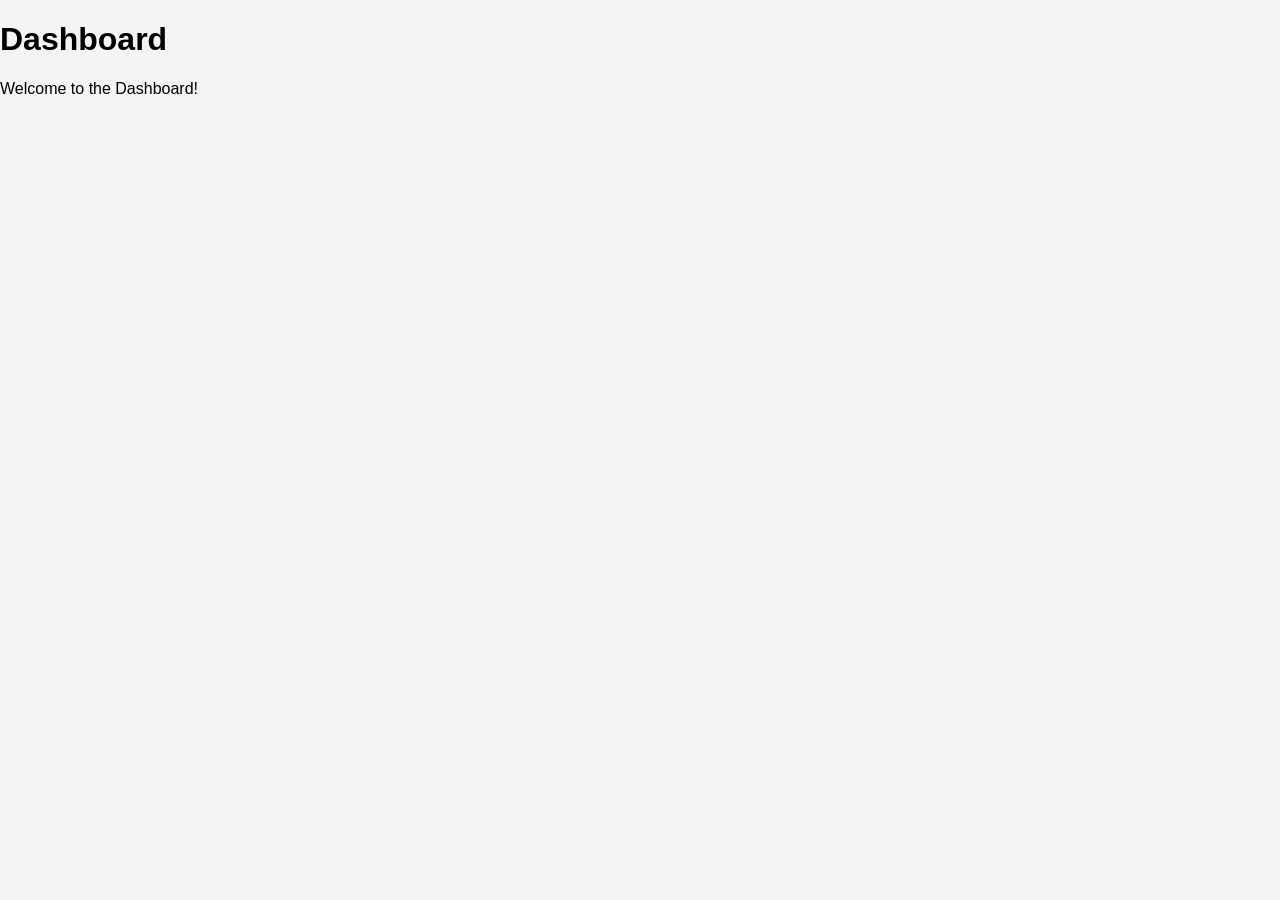
==== frontend/dashboard.html @ 293ecdfc "Deploy generated project" ====
<!-- dashboard.html -->
<!DOCTYPE html>
<html lang="en">
<head>
    <meta charset="UTF-8">
    <meta name="viewport" content="width=device-width, initial-scale=1.0">
    <title>Dashboard</title>
    <link rel="stylesheet" href="css/style.css">
</head>
<body>
    <h1>Dashboard</h1>
    <p>Welcome to the Dashboard!</p>
    <script src="js/script.js"></script>
</body>
</html>
---- frontend/css/style.css ----
body {
    font-family: Arial, sans-serif;
    margin: 0;
    padding: 0;
    background-color: #f4f4f4;
}

nav {
    background-color: #333;
    color: white;
    padding: 10px;
}

nav ul {
    list-style-type: none;
    padding: 0;
}

nav ul li {
    display: inline;
    margin-right: 10px;
}

nav ul li a {
    color: white;
    text-decoration: none;
}

nav ul li a:hover {
    text-decoration: underline;
}

main {
    padding: 20px;
    background-color: white;
    margin-top: 20px;
}
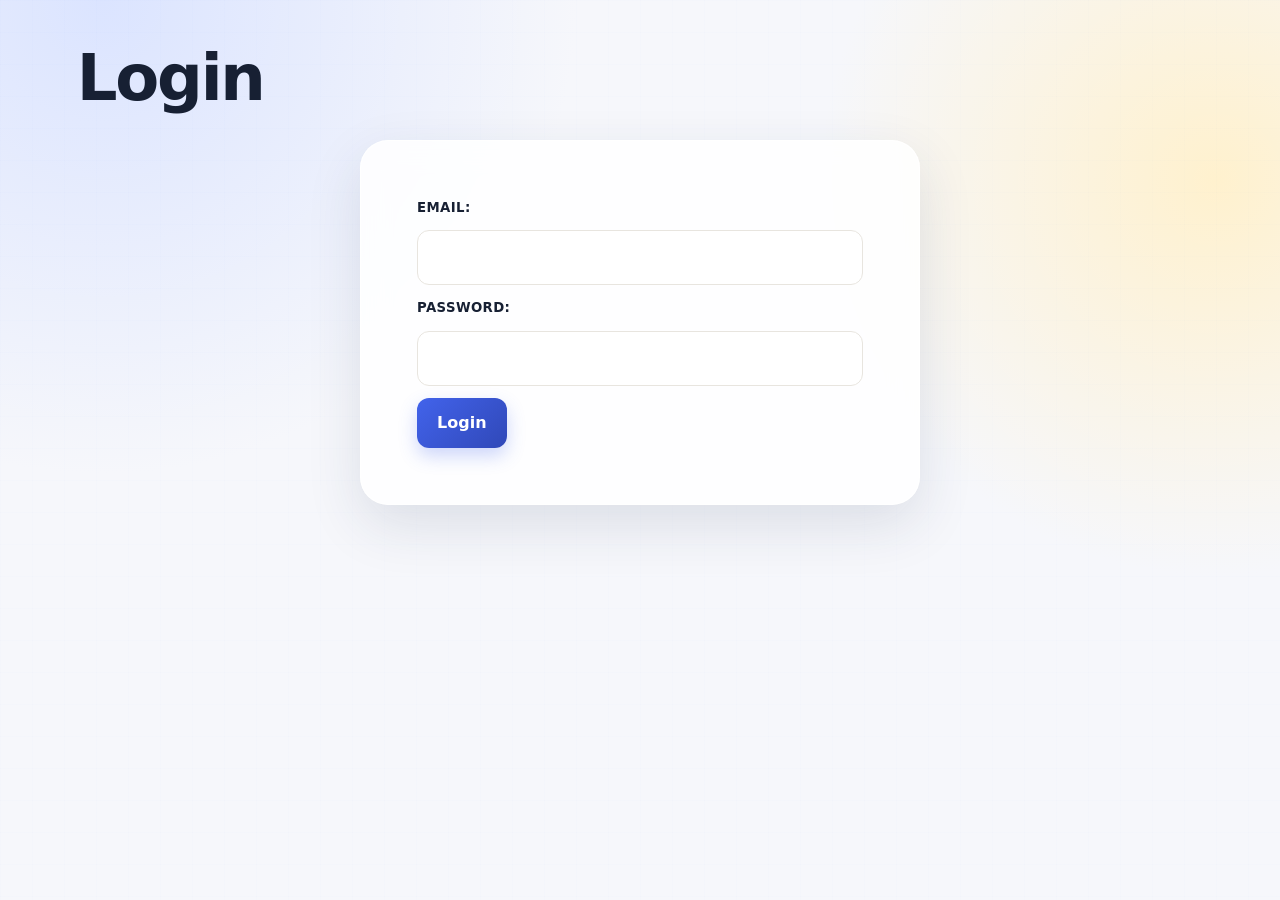
==== commit a76ba571: "Deploy generated project" ====
--- a/frontend/dashboard.html
+++ b/frontend/dashboard.html
@@ -1,15 +1,37 @@
-<!-- dashboard.html -->
-<!DOCTYPE html>
+<!doctype html>
 <html lang="en">
 <head>
-    <meta charset="UTF-8">
-    <meta name="viewport" content="width=device-width, initial-scale=1.0">
-    <title>Dashboard</title>
+    <meta charset="utf-8">
+    <meta name="viewport" content="width=device-width, initial-scale=1">
+    <title>Library dashboard</title>
     <link rel="stylesheet" href="css/style.css">
 </head>
-<body>
-    <h1>Dashboard</h1>
-    <p>Welcome to the Dashboard!</p>
+<body class="dashboard-page">
+    <nav class="app-nav">
+        <a class="brand" href="dashboard.html">LIBRARY<span>OS</span></a>
+        <ul>
+            <li><a class="active" href="dashboard.html">Dashboard</a></li>
+            <li><a href="book-search.html">Browse books</a></li>
+            <li><a href="issued-books.html">My loans</a></li>
+            <li><button class="link-button" id="logout-button" type="button">Log out</button></li>
+        </ul>
+    </nav>
+    <main class="dashboard-shell">
+        <header class="dashboard-header">
+            <div><p class="eyebrow">LIBRARY OVERVIEW</p><h1>Good to see you, <span id="user-name">reader</span>.</h1><p>Find your next book, keep track of loans, and stay ahead of due dates.</p></div>
+            <a class="button-link" href="book-search.html">Browse catalog <span aria-hidden="true">&gt;</span></a>
+        </header>
+        <section class="stat-grid" aria-label="Library summary">
+            <article class="stat-card"><span class="stat-icon blue">B</span><div><p>Books in catalog</p><strong id="total-books">-</strong></div></article>
+            <article class="stat-card"><span class="stat-icon green">+</span><div><p>Available copies</p><strong id="available-copies">-</strong></div></article>
+            <article class="stat-card"><span class="stat-icon amber">L</span><div><p>Books on loan</p><strong id="active-loans">-</strong></div></article>
+            <article class="stat-card"><span class="stat-icon rose">!</span><div><p>Due soon</p><strong id="due-soon">-</strong></div></article>
+        </section>
+        <section class="dashboard-columns">
+            <article class="panel"><div class="panel-heading"><div><p class="eyebrow">CATALOG</p><h2>Recently added books</h2></div><a href="book-search.html">View all</a></div><div id="recent-books" class="book-list"><p class="loading">Loading catalog...</p></div></article>
+            <article class="panel"><div class="panel-heading"><div><p class="eyebrow">YOUR LIBRARY</p><h2>Current loans</h2></div><a href="issued-books.html">View all</a></div><div id="current-loans" class="loan-list"><p class="loading">Loading loans...</p></div></article>
+        </section>
+    </main>
     <script src="js/script.js"></script>
 </body>
 </html>
--- a/frontend/css/style.css
+++ b/frontend/css/style.css
@@ -1,37 +1,111 @@
+:root {
+    --ink: #172033;
+    --muted: #697386;
+    --paper: #fffdf9;
+    --surface: rgba(255, 255, 255, .86);
+    --line: #e8e5df;
+    --brand: #4263eb;
+    --brand-dark: #3048b8;
+    --accent: #f59f00;
+    --success: #2f9e44;
+    --shadow: 0 20px 55px rgba(37, 48, 82, .12);
+}
+
+* { box-sizing: border-box; }
+
 body {
-    font-family: Arial, sans-serif;
+    min-height: 100vh;
     margin: 0;
-    padding: 0;
-    background-color: #f4f4f4;
+    padding: 42px 6vw 72px;
+    color: var(--ink);
+    background: radial-gradient(circle at 8% 0%, #dbe4ff 0, transparent 32%),
+                radial-gradient(circle at 95% 20%, #fff1ce 0, transparent 28%),
+                #f6f7fb;
+    font-family: Inter, ui-sans-serif, system-ui, -apple-system, BlinkMacSystemFont, "Segoe UI", sans-serif;
+    line-height: 1.6;
+}
+
+body::before {
+    position: fixed;
+    z-index: -1;
+    inset: 0;
+    opacity: .26;
+    pointer-events: none;
+    content: "";
+    background-image: linear-gradient(rgba(66, 99, 235, .04) 1px, transparent 1px), linear-gradient(90deg, rgba(66, 99, 235, .04) 1px, transparent 1px);
+    background-size: 32px 32px;
+}
+
+h1, h2, h3 { margin-top: 0; letter-spacing: -.035em; line-height: 1.15; }
+h1 { max-width: 760px; margin-bottom: 24px; color: var(--ink); font-size: clamp(2.25rem, 5vw, 4.5rem); }
+h2 { font-size: 1.65rem; }
+h3 { margin-bottom: 8px; font-size: 1.15rem; }
+p { color: var(--muted); }
+
+nav, main, form, #issued-list, #results, body > form, body > #issued-list {
+    width: min(100%, 980px);
+    margin-right: auto;
+    margin-left: auto;
 }
 
 nav {
-    background-color: #333;
-    color: white;
-    padding: 10px;
+    display: flex;
+    align-items: center;
+    justify-content: space-between;
+    gap: 20px;
+    margin-bottom: 38px;
+    padding: 14px 20px;
+    border: 1px solid rgba(255, 255, 255, .65);
+    border-radius: 18px;
+    background: rgba(255, 255, 255, .72);
+    box-shadow: 0 8px 28px rgba(37, 48, 82, .08);
+    backdrop-filter: blur(14px);
 }
 
-nav ul {
-    list-style-type: none;
-    padding: 0;
+nav::before { color: var(--brand); content: "✦  LIBRARY"; font-size: .78rem; font-weight: 800; letter-spacing: .14em; }
+nav ul { display: flex; flex-wrap: wrap; justify-content: flex-end; gap: 8px; margin: 0; padding: 0; list-style: none; }
+nav li { display: block; }
+nav a { display: block; padding: 8px 12px; border-radius: 10px; color: var(--muted); font-size: .9rem; font-weight: 700; text-decoration: none; transition: .2s ease; }
+nav a:hover { color: var(--brand); background: #edf1ff; transform: translateY(-1px); }
+
+main, body > form, body > #issued-list, body > #results {
+    padding: clamp(24px, 5vw, 56px);
+    border: 1px solid rgba(255, 255, 255, .85);
+    border-radius: 28px;
+    background: var(--surface);
+    box-shadow: var(--shadow);
+    backdrop-filter: blur(14px);
 }
 
-nav ul li {
-    display: inline;
-    margin-right: 10px;
+main { min-height: 360px; }
+main > p { max-width: 600px; font-size: 1.1rem; }
+
+form { display: grid; gap: 12px; max-width: 560px; margin-top: 24px; }
+label { color: var(--ink); font-size: .83rem; font-weight: 800; letter-spacing: .03em; text-transform: uppercase; }
+input, select { width: 100%; padding: 14px 16px; border: 1px solid var(--line); border-radius: 12px; outline: none; color: var(--ink); background: #fff; font: inherit; transition: .2s ease; }
+input:focus, select:focus { border-color: var(--brand); box-shadow: 0 0 0 4px rgba(66, 99, 235, .13); }
+button { width: fit-content; padding: 12px 20px; border: 0; border-radius: 12px; color: #fff; background: linear-gradient(135deg, var(--brand), var(--brand-dark)); box-shadow: 0 8px 18px rgba(66, 99, 235, .26); cursor: pointer; font: inherit; font-weight: 800; transition: .2s ease; }
+button:hover { box-shadow: 0 12px 24px rgba(66, 99, 235, .32); transform: translateY(-2px); }
+button:active { transform: translateY(0); }
+
+.app-nav { width: min(100%, 1180px); margin-bottom: 42px; }
+.brand { color: var(--ink); font-size: .9rem; font-weight: 900; letter-spacing: .14em; text-decoration: none; }.brand span { color: var(--brand); }
+.app-nav .active { color: var(--brand); background: #edf1ff; }.link-button { padding: 8px 12px; color: var(--muted); background: transparent; box-shadow: none; font-size: .9rem; }.link-button:hover { color: var(--brand); background: #edf1ff; box-shadow: none; transform: none; }
+.dashboard-shell { width: min(100%, 1180px); padding: 0; border: 0; background: transparent; box-shadow: none; }.dashboard-header { display: flex; align-items: flex-end; justify-content: space-between; gap: 24px; margin-bottom: 34px; }.dashboard-header h1 { margin-bottom: 10px; font-size: clamp(2.3rem, 5vw, 4rem); }.dashboard-header h1 span { color: var(--brand); }.dashboard-header p:not(.eyebrow) { margin: 0; font-size: 1.05rem; }.eyebrow { margin: 0 0 10px; color: var(--brand); font-size: .72rem; font-weight: 900; letter-spacing: .16em; }.button-link { display: inline-flex; gap: 14px; align-items: center; padding: 13px 18px; border-radius: 12px; color: #fff; background: var(--brand); box-shadow: 0 8px 18px rgba(66,99,235,.24); font-weight: 800; text-decoration: none; white-space: nowrap; }.button-link:hover { background: var(--brand-dark); transform: translateY(-2px); }
+.stat-grid { display: grid; grid-template-columns: repeat(4, 1fr); gap: 16px; margin-bottom: 22px; }.stat-card { display: flex; align-items: center; gap: 14px; padding: 22px; border: 1px solid rgba(255,255,255,.9); border-radius: 18px; background: rgba(255,255,255,.84); box-shadow: 0 10px 26px rgba(37,48,82,.07); }.stat-card p { margin: 0 0 3px; font-size: .82rem; }.stat-card strong { color: var(--ink); font-size: 1.85rem; line-height: 1; }.stat-icon { display: grid; width: 42px; height: 42px; place-items: center; border-radius: 13px; font-weight: 900; }.stat-icon.blue { color: var(--brand); background: #edf1ff; }.stat-icon.green { color: var(--success); background: #e8f7ed; }.stat-icon.amber { color: #c47a00; background: #fff3d8; }.stat-icon.rose { color: #d9485f; background: #ffebef; }
+.dashboard-columns { display: grid; grid-template-columns: 1.05fr .95fr; gap: 22px; }.panel { padding: 28px; border: 1px solid rgba(255,255,255,.85); border-radius: 22px; background: rgba(255,255,255,.86); box-shadow: var(--shadow); }.panel-heading { display: flex; align-items: flex-start; justify-content: space-between; gap: 18px; margin-bottom: 20px; }.panel-heading h2 { margin: 0; font-size: 1.35rem; }.panel-heading a { color: var(--brand); font-size: .86rem; font-weight: 800; text-decoration: none; }.book-row, .loan-row { display: flex; align-items: center; gap: 13px; padding: 14px 0; border-top: 1px solid var(--line); }.book-row:first-child, .loan-row:first-child { border-top: 0; }.book-row h3, .loan-row h3 { margin: 0; font-size: .97rem; }.book-row p, .loan-row p { margin: 2px 0 0; font-size: .83rem; }.book-cover { display: grid; width: 38px; height: 48px; flex: 0 0 38px; place-items: center; border-radius: 7px; color: #fff; background: linear-gradient(145deg, #6884ef, #344fbf); }.availability, .loan-status { margin-left: auto; color: var(--success); font-size: .76rem; font-weight: 800; white-space: nowrap; }.loan-status { padding: 5px 9px; border-radius: 99px; background: #e8f7ed; }.loading, .empty-state { margin: 12px 0; color: var(--muted); font-size: .9rem; }
+
+#results, #issued-list { display: grid; grid-template-columns: repeat(auto-fit, minmax(230px, 1fr)); gap: 16px; margin-top: 24px; }
+#results article, #issued-list article { padding: 20px; border: 1px solid var(--line); border-radius: 18px; background: #fff; box-shadow: 0 8px 20px rgba(37, 48, 82, .06); }
+#results article p, #issued-list article p { margin: 4px 0 16px; font-size: .92rem; }
+#results article button, #issued-list article button { padding: 9px 14px; font-size: .86rem; }
+
+@media (max-width: 640px) {
+    body { padding: 22px 16px 48px; }
+    nav { align-items: flex-start; flex-direction: column; margin-bottom: 24px; }
+    nav ul { justify-content: flex-start; }
+    nav a { padding-left: 0; padding-right: 12px; }
+    main, body > form, body > #issued-list, body > #results { border-radius: 20px; padding: 24px 20px; }
+    h1 { font-size: 2.35rem; }
+    .dashboard-header { align-items: flex-start; flex-direction: column; }.stat-grid { grid-template-columns: repeat(2, 1fr); }.dashboard-columns { grid-template-columns: 1fr; }.panel { padding: 22px 18px; }.stat-card { padding: 16px; }.availability { display: none; }
 }
-
-nav ul li a {
-    color: white;
-    text-decoration: none;
-}
-
-nav ul li a:hover {
-    text-decoration: underline;
-}
-
-main {
-    padding: 20px;
-    background-color: white;
-    margin-top: 20px;
-}
